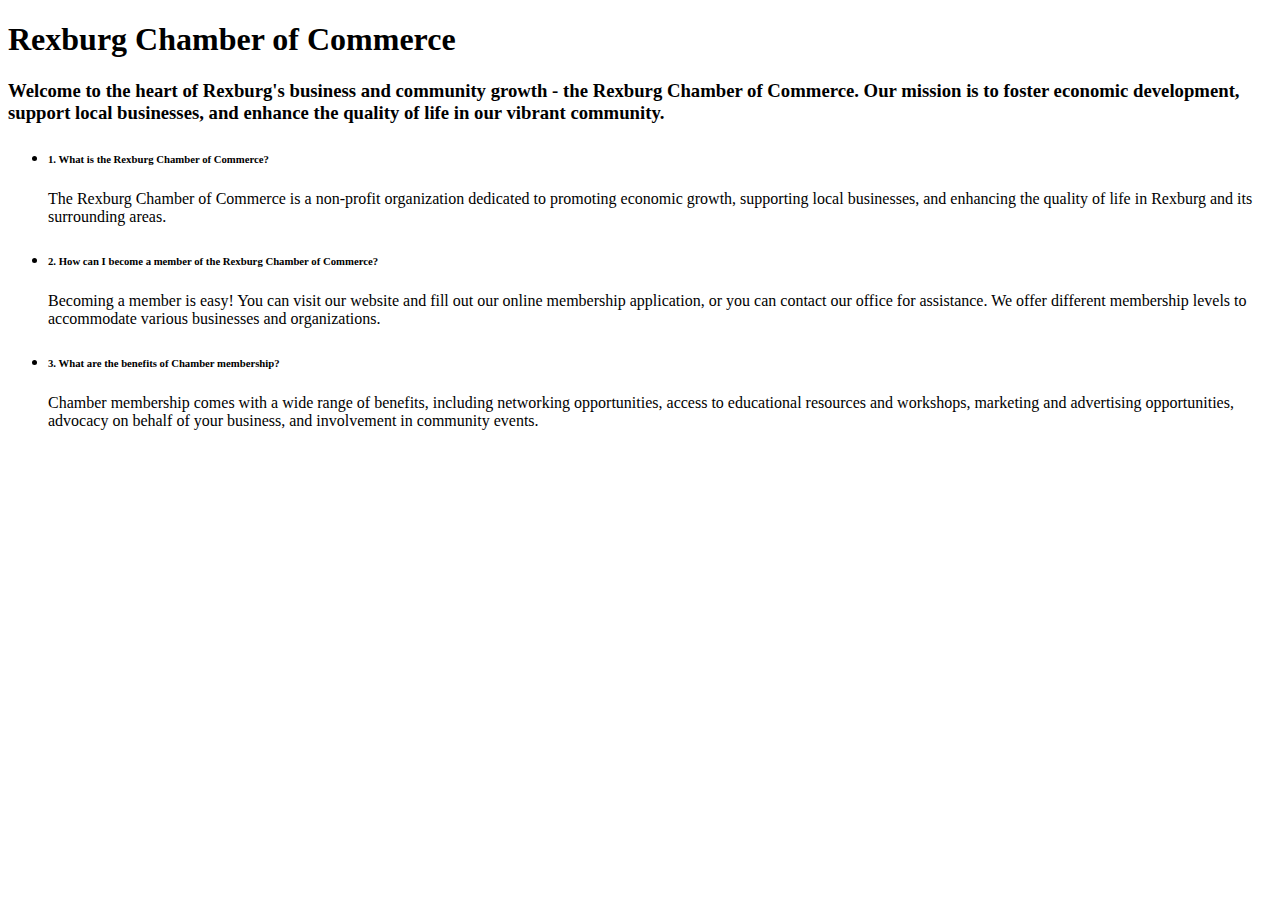
==== chamber/index.html @ 8ed0e090 "Index html chamber updated" ====
<!DOCTYPE html>
<html lang="en">
<head>
    <meta charset="UTF-8">
    <meta name="viewport" content="width=device-width, initial-scale=1.0">
    <link rel="stylesheet" href="styles/chamber-site-plan.css">
    <link rel="preconnect" href="https://fonts.googleapis.com">
    <link rel="preconnect" href="https://fonts.gstatic.com" crossorigin>
    <link href="https://fonts.googleapis.com/css2?family=Montserrat:wght@500;700&family=Roboto:wght@300;400;700&display=swap" rel="stylesheet">
    <title>Chamber Site Plan</title>
</head>
<body>
    <div class="main">
        <div class="name">
            <h1>Rexburg Chamber of Commerce</h1>
        </div>

        <div class="purpose">
            <h3>Welcome to the heart of Rexburg's business and community growth - the Rexburg Chamber of Commerce. Our mission is to foster economic development, support local businesses, and enhance the quality of life in our vibrant community.</h3>
        </div>

        <div class="scenarios">
            <ul>
                <li>
                    <h6>1. What is the Rexburg Chamber of Commerce?</h6>
                    The Rexburg Chamber of Commerce is a non-profit organization dedicated to promoting economic growth, supporting local businesses, and enhancing the quality of life in Rexburg and its surrounding areas.        
                </li>
                <li>
                    <h6>2. How can I become a member of the Rexburg Chamber of Commerce?</h6>
                    Becoming a member is easy! You can visit our website and fill out our online membership application, or you can contact our office for assistance. We offer different membership levels to accommodate various businesses and organizations.
                </li>
                <li>
                    <h6>3. What are the benefits of Chamber membership?</h6>
                    Chamber membership comes with a wide range of benefits, including networking opportunities, access to educational resources and workshops, marketing and advertising opportunities, advocacy on behalf of your business, and involvement in community events.
                </li>
            </ul>
        </div>

    </div>
</body>
</html>
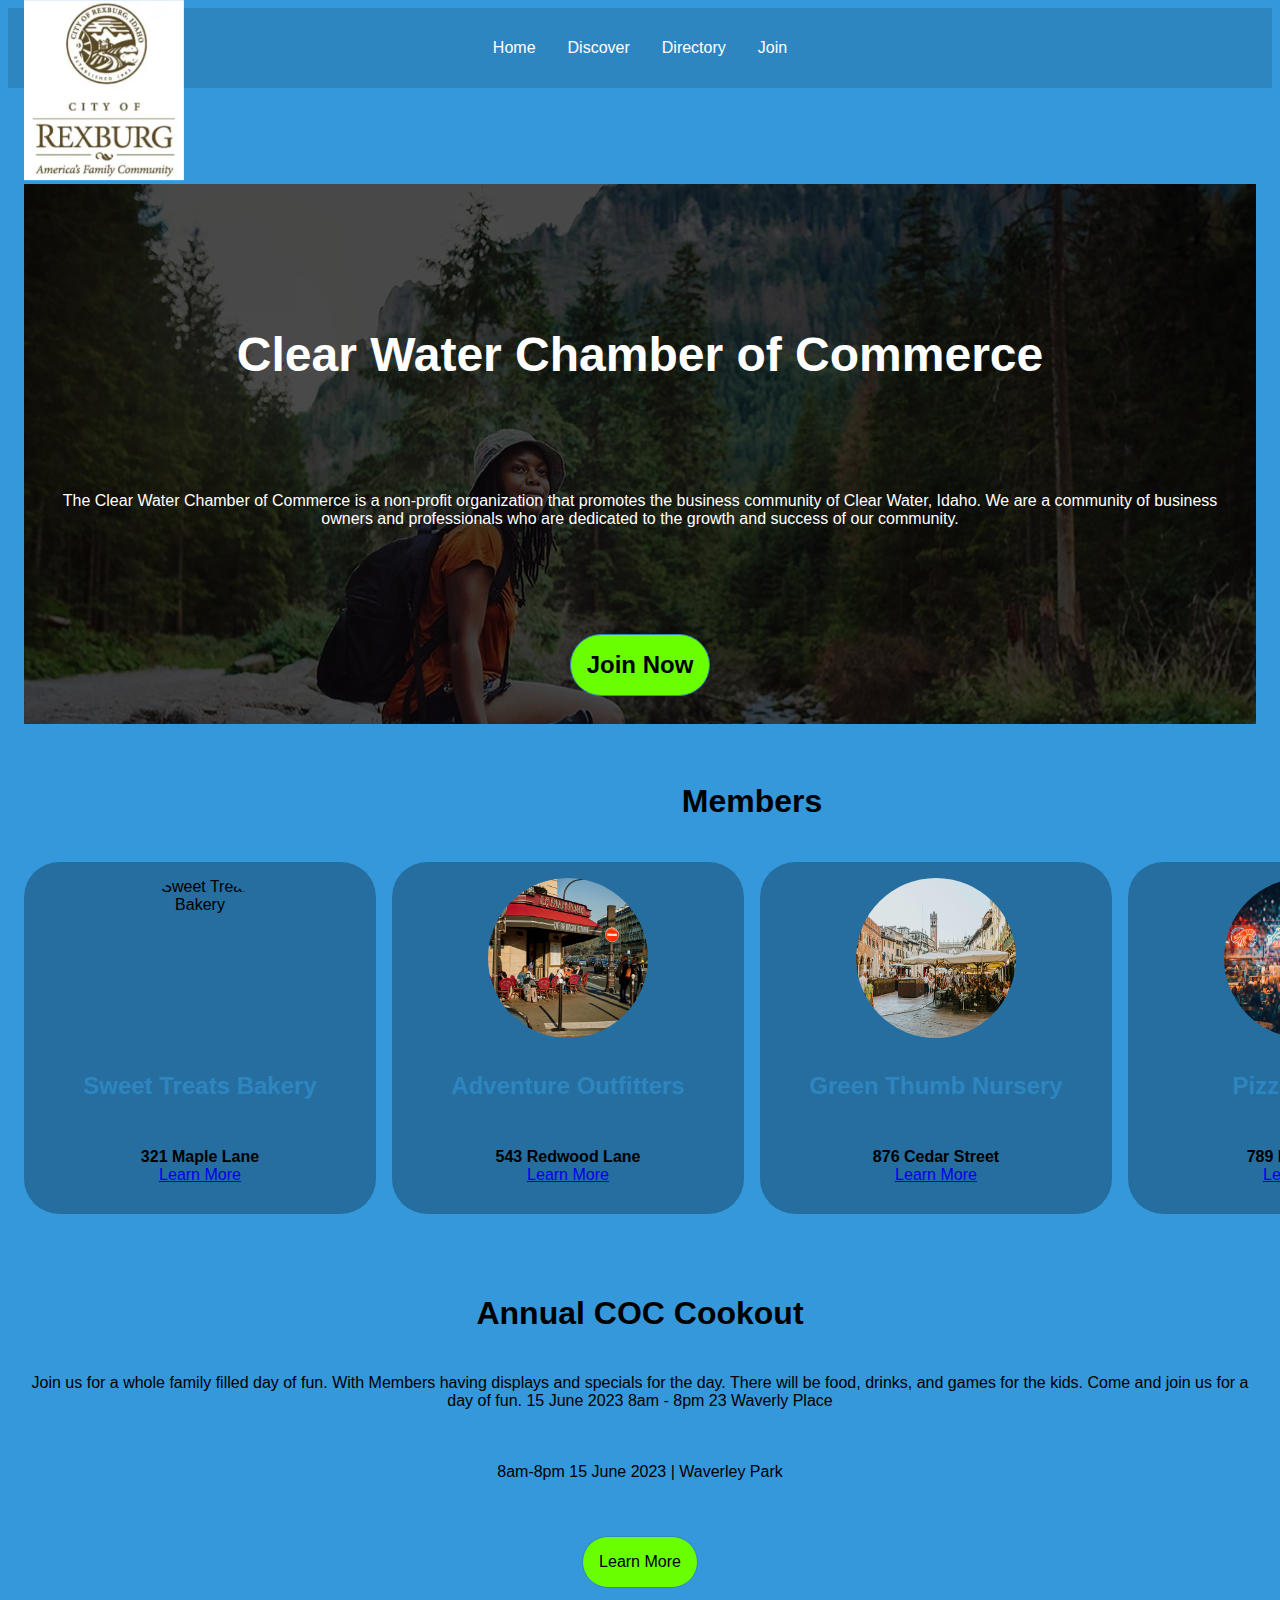
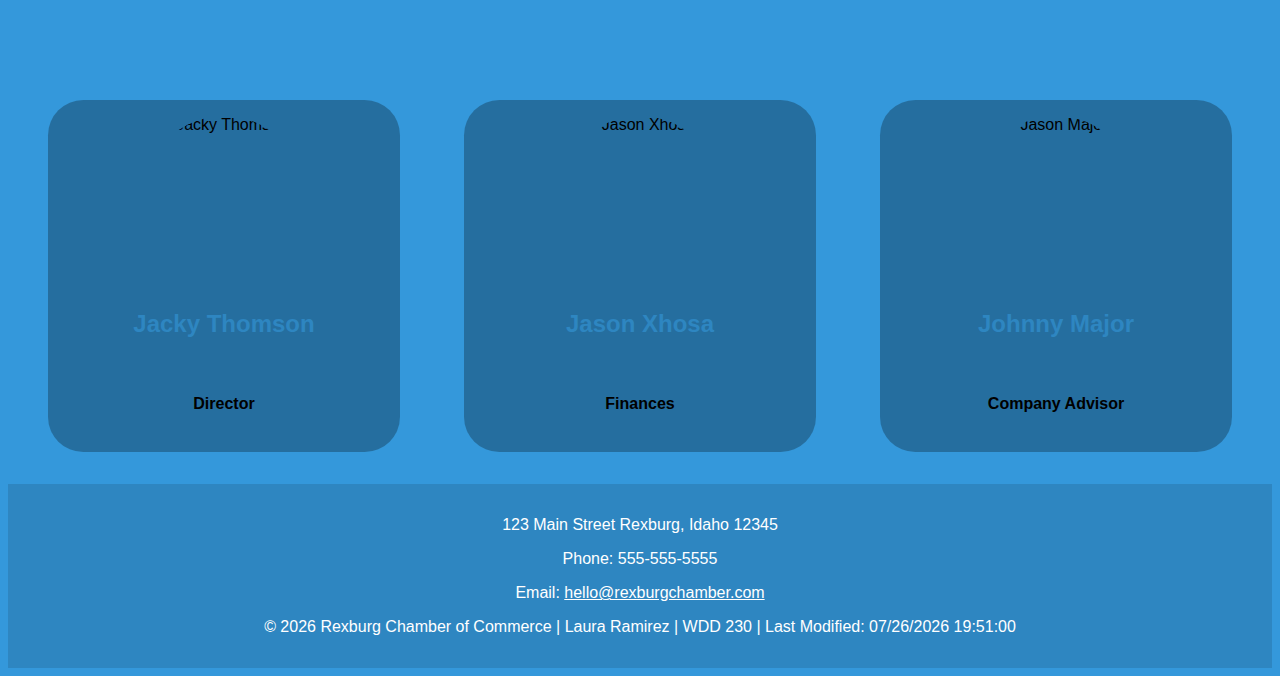
==== commit 3ee64249: "Enhancements" ====
--- a/chamber/index.html
+++ b/chamber/index.html
@@ -1,41 +1,142 @@
 <!DOCTYPE html>
 <html lang="en">
-<head>
-    <meta charset="UTF-8">
-    <meta name="viewport" content="width=device-width, initial-scale=1.0">
-    <link rel="stylesheet" href="styles/chamber-site-plan.css">
-    <link rel="preconnect" href="https://fonts.googleapis.com">
-    <link rel="preconnect" href="https://fonts.gstatic.com" crossorigin>
-    <link href="https://fonts.googleapis.com/css2?family=Montserrat:wght@500;700&family=Roboto:wght@300;400;700&display=swap" rel="stylesheet">
-    <title>Chamber Site Plan</title>
-</head>
-<body>
-    <div class="main">
-        <div class="name">
-            <h1>Rexburg Chamber of Commerce</h1>
-        </div>
+    <head>
+        <meta charset="UTF-8">
+        <meta http-equiv="X-UA-Compatible" content="IE=edge">
+        <meta name="viewport" content="width=device-width, initial-scale=1.0">
+        <meta name="author" content="Laura Ramirez">
+        <meta name="description"
+            content="Home page for the Rexburg Chamber of Commerce which includes a summary of information regarding the chamber and its members">
+        <meta name="title" content="Rexburg Chamber of Commerce">
+        <meta property="og:title" content="Rexburg Chamber of Commerce">
+        <meta property="og:description"
+            content="Discover page for the Rexburg Chamber of Commerce which includes a summary of information regarding the chamber and its members">
+        <meta property="og:image" content="images/rexburg-city.sgv">
+        <meta property="og:url" content="https://lauraramirez1942.github.io/wdd230/chamber">
+        <meta property="og:type" content="website">
+        <meta property="og:site_name" content="Rexburg Chamber of Commerce">
+        <meta property="og:locale" content="en_US">
+        
+        <link rel="stylesheet" href="https://cdn.jsdelivr.net/npm/normalize.css@8.0.1/normalize.css">
+        <link rel="stylesheet" href="styles/base.css">
+        <link rel="stylesheet" href="styles/larger.css">
 
-        <div class="purpose">
-            <h3>Welcome to the heart of Rexburg's business and community growth - the Rexburg Chamber of Commerce. Our mission is to foster economic development, support local businesses, and enhance the quality of life in our vibrant community.</h3>
-        </div>
+        <link rel="icon" href="images/rexburg-city.svg">
 
-        <div class="scenarios">
-            <ul>
-                <li>
-                    <h6>1. What is the Rexburg Chamber of Commerce?</h6>
-                    The Rexburg Chamber of Commerce is a non-profit organization dedicated to promoting economic growth, supporting local businesses, and enhancing the quality of life in Rexburg and its surrounding areas.        
-                </li>
-                <li>
-                    <h6>2. How can I become a member of the Rexburg Chamber of Commerce?</h6>
-                    Becoming a member is easy! You can visit our website and fill out our online membership application, or you can contact our office for assistance. We offer different membership levels to accommodate various businesses and organizations.
-                </li>
-                <li>
-                    <h6>3. What are the benefits of Chamber membership?</h6>
-                    Chamber membership comes with a wide range of benefits, including networking opportunities, access to educational resources and workshops, marketing and advertising opportunities, advocacy on behalf of your business, and involvement in community events.
-                </li>
+        <title>Rexburg Chamber of Commerce | Discover</title>
+    </head>
+    <body>
+        <section id="banner">
+            <h3 id="meeting-message">Come and join us this wednesday at 7PM for our weekly meet and greet.<span
+                id="close-banner">❌</span></h3>
+        </section>
+        <nav>
+            <img id="nav-logo" src="images/rexburg-city.webp" alt="Clear Water Chamber of Commerce Logo">
+            <div id="hamburger">
+                <svg xmlns="http://www.w3.org/2000/svg" height="48" width="48">
+                    <path d="M6 36v-3h36v3Zm0-10.5v-3h36v3ZM6 15v-3h36v3Z" />
+                </svg>
+            </div>
+            <div id="close-button">
+                <svg xmlns="http://www.w3.org/2000/svg" height="48" width="48">
+                    <path
+                        d="m12.45 37.65-2.1-2.1L21.9 24 10.35 12.45l2.1-2.1L24 21.9l11.55-11.55 2.1 2.1L26.1 24l11.55 11.55-2.1 2.1L24 26.1Z" />
+                </svg>
+            </div>
+            <ul id="menu-items">
+                <li class="menu-item"><a href="index.html">Home</a></li>
+                <li class="menu-item"><a href="discover.html">Discover</a></li>
+                <li class="menu-item"><a href="directory.html">Directory</a></li>
+                <li class="menu-item"><a href="join.html">Join</a></li>
             </ul>
-        </div>
+            <!-- Weather Place holder that will be automated to get are weather by Javascript -->
+            <div id="weather">
+            </div>
+        </nav>
+        <header>
+            <section class="hero">
+                <div class="hero-content">
+                    <h1>Clear Water Chamber of Commerce</h1>
+                    <p>
+                        The Clear Water Chamber of Commerce is a non-profit organization that
+                        promotes the business community of Clear Water, Idaho. We are a
+                        community of business owners and professionals who are dedicated to
+                        the growth and success of our community.
+                    </p>
+                    <a href="#">Join Now</a>
+                </div>
+            </section>
+        </header>
+        <main>
+            <!-- Member Showcase Section -->
+            <div id="members">
+                <h2 id="member-heading">Members</h2>
+                <section class="member">
+                </section>
+                <section class="member">
+                </section>
+                <section class="member">
+                </section>
+                <section class="member">
+                </section>
+            </div>
+            <!-- Events -->
+            <section class="events">
+                <!-- To be filled in by a JSON Document by Javascript code when called from server -->
+                <!-- Below is a sample of the layout -->
+                <div class="event-content">
+                    <h2>Annual COC Cookout</h2>
+                    <p class="event-description">
+                        Join us for a whole family filled day of fun. With Members having displays and specials for the day. There will be
+                        food, drinks, and games for the kids. Come and join us for a day of fun.
+                        15 June 2023 
+                        8am - 8pm
+                        23 Waverly Place 
+                    </p>
+                    <p class="event-details">
+                        8am-8pm 15 June 2023 |
+                        Waverley Park
+                    </p>
+                    <a class="event-button" href="discover.html">Learn More</a>
+                </div>
+            </section>
+            <!-- Chamber of Commerce Team -->
+            <div class="team">
+                <section class="team-member" id="team-member-1">
+                    <img src="images/headshot1.webp" alt="Jacky Thomson">
+                    <h2>Jacky Thomson</h2>
+                    <p>Director</p>
+                </section>
+                <section class="team-member" id="team-member-2">
+                    <img src="images/headshot2.webp" alt="Jason Xhosa">
+                    <h2>Jason Xhosa</h2>
+                    <p>Finances</p>
+                </section>
+                <section class="team-member" id="team-member-3">
+                    <img src="images/headshot3.webp" alt="Jason Major">
+                    <h2>Johnny Major</h2>
+                    <p>Company Advisor</p>
+                </section>
+            </div>
+        </main>
+        <footer>
+            <p>123 Main Street Rexburg, Idaho 12345</p>
+            <p>Phone: 555-555-5555</p>
+            <p>
+                Email:
+                <a href="mailto:hello@rexburgchamber.com"> hello@rexburgchamber.com</a>
+            </p>
+            <p id="footer-end">
+                &copy; <span id="copyYear"></span> Rexburg Chamber of Commerce |
+                Laura Ramirez | WDD 230 | <span id="lastModified"></span>
+            </p>
+        </footer>
 
-    </div>
-</body>
+        <script src="scripts/dates.js" defer></script>
+        <script src="scripts/visit.js" defer></script>
+        <script src="scripts/mobileMenu.js" defer></script>
+        <script src="scripts/weather.js" defer></script>
+        <script src="scripts/banner.js" defer></script>
+        <script src="scripts/showcase.js" defer></script>      
+    </body>
 </html>--- a/chamber/styles/base.css
+++ b/chamber/styles/base.css
@@ -0,0 +1,486 @@
+:root {
+  --primary-color: #3498db;
+  --secondary-color: black;
+  --accent1-color: #2e86c1;
+  --accent2-color: black;
+  --accent3-color: #2e86c1;
+  --heading-font: "Helvetica", sans-serif;
+  --paragraph-font: "Arial", sans-serif;
+  --headline-color-on-white: #3498db;
+  --headline-color-on-color: black;
+  --paragraph-color-on-white: #2e86c1;
+  --paragraph-color-on-color: #151718;
+  --paragraph-background-color: #3498db;
+  --nav-link-color: white;
+  --nav-background-color: #2e86c1;
+  --nav-hover-link-color: #e67e22;
+  --nav-hover-background-color: #d6eaf8;
+}
+
+html {
+  background-color: var(--primary-color);
+}
+
+body {
+  font-family: var(--paragraph-font);
+}
+
+h1, h2, h3, h4, h5, h6 {
+  font-family: var(--heading-font);
+  color: var(--headline-color-on-color);
+}
+
+#banner {
+  background-color: rgb(0, 0, 0);
+  
+  z-index: 11;
+  position: sticky;
+  width: 99%;
+  text-align: center;
+  padding: .1rem;
+}
+
+#banner p {
+  color: white;
+}
+
+#meeting-message {
+  color: white;
+}
+
+#banner span {
+  font-weight: 700;
+  float: right;
+  margin-right: 1rem;
+}
+
+nav {
+  background-color: var(--nav-background-color);
+  z-index: 10;
+  display: grid;
+  grid-template-columns: 1fr 1fr 1fr;
+  grid-template-rows: 1fr 0.11fr;
+  grid-gap: 1rem;
+  padding: 1rem;
+}
+
+nav ul {
+  display: none;
+  justify-content: space-around;
+  align-items: center;
+  justify-self: center;
+  list-style-type: none;
+  margin: 0;
+  padding: 0;
+}
+
+nav li {
+  margin: 1rem;
+  padding: 0;
+}
+
+nav a {
+  color: var(--nav-link-color);
+  text-decoration: none;
+  padding: 1rem;
+}
+
+nav a:hover {
+  background-color: var(--nav-hover-background-color);
+  color: var(--nav-hover-link-color);
+}
+
+#nav-logo {
+  height: auto;
+  grid-area: logo;
+  margin-left: 1rem;
+  margin-top: 1%;
+  width: 100%;
+  float: left;
+  grid-column: 1/2;
+  grid-row: 1/2;
+}
+
+#hamburger {
+  display: block;
+  grid-row: 1/2;
+  grid-column: 3/4;
+  justify-self: end;
+  padding-right: 1rem;
+  align-self: center;
+}
+
+#close-button {
+  display: none;
+  grid-row: 1/2;
+  grid-column: 3/4;
+  justify-self: end;
+  padding-right: 1rem;
+  align-self: center;
+}
+
+#weather {
+  grid-row: 2/3;
+  grid-column: 1/3;
+  color: white;
+}
+
+#weather p {
+  color: var(--nav-link-color);
+}
+
+#forecast {
+  grid-area: forecast;
+  background-color: var(--nav-background-color);
+  margin-right: 1rem;
+}
+
+header {
+  background-color: var(--paragraph-background-color);
+  padding: 1rem;
+  text-align: center;
+}
+
+.hero {
+  background-image: url("../images/hiking.webp");
+}
+
+.hero-content {
+  background-color: #000000b6;
+  z-index: 1;
+  padding: 1rem;
+  color: white;
+  margin: 0 auto;
+}
+
+.hero-content a {
+  color: rgb(30, 255, 236);
+}
+
+#members {
+  display: grid;
+  grid-template-columns: 1fr;
+  grid-template-rows: 0.1fr repeat(4, 1fr);
+  grid-gap: 1rem;
+  padding: 1rem;
+  text-align: center;
+  justify-items: center;
+}
+
+footer {
+  background-color: var(--nav-background-color);
+  color: white;
+  text-align: center;
+  margin-top: 3rem;
+  justify-items: center;
+  padding: 1rem;
+}
+
+footer p {
+  color: white;
+}
+
+footer a {
+  color: var(--nav-link-color);
+}
+
+.mobileMenu {
+  display: block;
+  text-align: center;
+  justify-items: center;
+  align-items: center;
+  padding: 1rem;
+}
+
+.hide {
+  display: none !important;
+}
+
+.show {
+  display: block !important;
+}
+
+#discover {
+  background-color: #fff;
+  padding: 2rem;
+  margin: 2rem;
+  border-radius: 10px;
+}
+
+#sidebar-grid {
+  display: grid;
+  grid-template-columns: 1fr;
+  grid-template-rows: 1fr 0.5fr;
+  grid-gap: 10px;
+  grid-template-areas: "main" "sidebar1";
+  text-align: center;
+}
+
+#sidebar {
+  grid-area: sidebar1;
+  color: #fff;
+  padding: 2rem;
+  margin: 1rem;
+  border-radius: 10px;
+  border-color: var(--accent1-color);
+  border-style: solid;
+  height: auto;
+  grid-row: 2 / 3;
+}
+
+.joinForm {
+  display: grid;
+  grid-template-columns: 1fr;
+  grid-template-rows: 0.1fr 1fr 0.4fr;
+  grid-template-areas: "header" "form" "table";
+  grid-gap: 1rem;
+  padding: 1rem;
+  justify-items: center;
+}
+
+.joinForm form {
+  border: 1px solid #445ba9;
+  padding: 0.5rem;
+  border-radius: 10px;
+  background-color: #445ba9;
+  grid-area: form;
+  max-width: 25rem;
+  width: 100%;
+}
+
+.joinForm h2 {
+  grid-area: header;
+  font-size: 2rem;
+  color: white;
+}
+
+form fieldset {
+  margin: 2rem 0;
+  border: 1px solid #445ba9;
+  padding: 0.5rem;
+  border-radius: 10px;
+  max-width: 25rem;
+  background-color: rgba(7, 7, 7, 0.247);
+}
+
+form legend {
+  color: white;
+  margin: 0 1rem;
+  padding: 0 0.5rem;
+}
+
+form label.top,
+form div {
+  display: block;
+  padding-top: 1rem;
+  color: white;
+  font-size: 0.8rem;
+}
+
+form label.top input,
+form label.top select {
+  --webkit-appearance: none;
+  display: block;
+  font-size: 1rem;
+  border: solid 1px grey;
+  border-radius: 4px;
+  padding: 0.75rem;
+  color: white;
+  width: 100%;
+  max-width: 20rem;
+  background-color: rgba(0, 0, 0, 0.1);
+}
+
+form label.sbs {
+  display: block;
+  padding: 0.75rem 0;
+  color: White;
+}
+
+form input.submitBtn {
+  border: none;
+  background-color: #9c2c13;
+  color: #fff;
+  border-radius: 1rem;
+  padding: 0.75rem;
+  margin: 0 0 2rem 2%;
+  width: 96%;
+  max-width: 30rem;
+}
+
+form label.top input:required {
+  border-left: 6px solid red;
+}
+
+form label.top input:required:valid {
+  border-left: 6px solid rgb(0, 255, 0);
+}
+
+form label.top input:focus {
+  outline: 3px solid #9757ffa3;
+}
+
+form textarea {
+  --webkit-appearance: none;
+  display: block;
+  font-size: 1rem;
+  border: solid 1px grey;
+  border-radius: 4px;
+  padding: 0.75rem;
+  color: white;
+  width: 100%;
+  max-width: 20rem;
+  background-color: rgba(0, 0, 0, 0.1);
+}
+
+.memberLevels {
+  background-color: rgba(7, 7, 7, 0.247);
+  text-align: center;
+  border: 1px solid #445ba9;
+  padding: 0.5rem;
+  border-radius: 10px;
+  max-width: 25rem;
+  grid-area: table;
+  height: 100%;
+}
+
+.memberLevels h3 {
+  color: white;
+}
+
+.memberLevels table {
+  border-collapse: collapse;
+  width: 100%;
+  font-size: 0.8rem;
+  text-align: left;
+  color: white;
+}
+
+.memberLevels th,
+.memberLevels td {
+  padding: 0.5rem;
+  border: 1px solid var(--accent3-color);
+}
+
+.memberLevels th {
+  background-color: #445ba9;
+  color: white;
+}
+
+.memberLevels tr:nth-child(even) {
+  background-color: #445ba9;
+}
+
+.memberLevels table caption {
+  font-weight: bold;
+  padding: 0.5rem;
+  caption-side: bottom;
+}
+
+.thankYou h2 {
+  color: white;
+  font-size: 5rem;
+  text-align: center;
+  padding: 1rem;
+}
+
+.thankYou p {
+  color: white;
+  font-size: 2rem;
+  text-align: center;
+  padding: 1rem;
+}
+
+
+
+.btn {
+  background-color: var(--accent1-color);
+  color: white;
+  border: black 1px solid;
+  border-radius: 10px;
+  font-size: 1rem;
+  cursor: pointer;
+  grid-area: btn;
+}
+
+.btn:hover,
+.active {
+  background-color: var(--accent2-color);
+}
+
+.directory {
+  display: grid;
+  grid-template-columns: 1fr;
+  grid-template-rows: 0.1fr 1fr;
+  grid-template-areas:
+    "header header"
+    "btn btn";
+  grid-gap: 1rem;
+  padding: 1rem;
+  justify-items: center;
+}
+
+.directory h1 {
+  grid-area: header;
+  font-size: 2rem;
+  color: white
+}
+
+.grid {
+  display: grid;
+  grid-template-columns: 1fr;
+  grid-template-rows: repeat(9, 1fr);
+  grid-gap: 1rem;
+  padding: 1rem;
+  text-align: center;
+  justify-items: center;
+}
+
+.grid a {
+  color: rgb(0, 217, 255);
+}
+
+.company-card {
+  display: flex;
+  flex-direction: column;
+  justify-content: space-between;
+  align-items: center;
+  background-color: rgba(0, 0, 0, 0.273);
+  max-width: 20rem;
+  width: 100%;
+  border-radius: 10%;
+  padding: 1rem;
+  margin: 1rem;
+}
+
+.company-logo img {
+  width: 100%;
+  height: auto;
+  border-radius: 10%;
+}
+
+.company-info {
+  color: white;
+}
+
+.list .company-info {
+  display: flex;
+  flex-direction: column;
+  justify-content: space-evenly;
+  align-items: center;
+  padding: 0.5rem;
+  border: 1px solid black;
+  border-radius: 10px;
+  margin: 0.5rem;
+  background-color: #fff;
+  color: black;
+
+}
+
+.list h3 {
+  color: black;
+}
+
+.list section:nth-child(even) {
+  background-color: rgb(221, 221, 221);
+}--- a/chamber/styles/larger.css
+++ b/chamber/styles/larger.css
@@ -0,0 +1,430 @@
+/* Overwrite base.css when width is more that 800px */
+@media screen and (min-width: 800px) {
+
+    #banner {
+      width: 99.7%;
+    }
+  
+    nav {
+      padding: 0;
+      margin: 0;
+      display: grid;
+      grid-template-columns: 1fr 1fr 1fr;
+      grid-template-rows: 5rem;
+      grid-template-areas: "logo nav weather";
+      align-items: center;
+      justify-items: center;
+      position: sticky;
+      top: 0;
+      min-width: 100%;
+      height: 5rem;
+    }
+  
+    #hamburger {
+      display: none;
+    }
+  
+    #close-button {
+      display: none;
+    }
+  
+    nav ul {
+      display: flex;
+      justify-content: space-around;
+      align-items: center;
+      justify-self: center;
+      list-style-type: none;
+      margin: 0;
+      padding: 0;
+    }
+  
+    nav li {
+      display: inline-block;
+      margin: 0;
+      padding: 0;
+    }
+  
+    nav a {
+      color: var(--nav-link-color);
+      text-decoration: none;
+      padding: 1em;
+      display: block;
+    }
+  
+    #nav-logo {
+      padding-top: 5rem;
+      height: auto;
+      z-index: 1;
+      grid-area: logo;
+      width: 10rem;
+      top: 0;
+      justify-self: start;
+    }
+  
+    #weather {
+      grid-row: 1/2;
+      grid-column: 3/4;
+      align-self: center;
+      justify-self: center;
+      display: grid;
+      grid-template-areas: "current forecast";
+      justify-items: end;
+      align-items: center;
+      padding: 0;
+      margin: 0;
+      width: 100%;
+      height: 100%;
+    }
+  
+    .hero-content {
+      display: grid;
+      grid-template-columns: 1fr;
+      grid-template-rows: 2fr 1fr 4fr 1fr 0.2fr;
+      grid-template-areas:
+        "blank"
+        "hero-header"
+        "hero-text"
+        "hero-button"
+        "hero-tabs";
+      margin-top: 5rem;
+      justify-items: center;
+      align-items: center;
+    }
+  
+    .hero-content h1 {
+      grid-area: hero-header;
+      font-size: 3rem;
+      font-weight: 700;
+      color: var(--hero-header-color);
+      margin: 0;
+      padding: 0;
+    }
+  
+    .hero-content p {
+      grid-area: hero-text;
+    }
+  
+    .hero-content a {
+      grid-area: hero-button;
+      font-size: 1.5rem;
+      font-weight: 700;
+      text-decoration: none;
+      color: black;
+      padding: 1rem;
+      border: 1px solid var(--nav-background-color);
+      background-color: rgb(106, 255, 0);
+      border-radius: 2rem;
+  
+    }
+  
+    #members {
+      display: grid;
+      grid-template-columns: repeat(4, 1fr);
+      grid-template-rows: 0.2fr 1fr;
+      grid-gap: 1rem;
+      padding: 1rem;
+      text-align: center;
+      justify-items: center;
+      height: 20rem;
+      margin-bottom: 10rem;
+    }
+  
+    #member-heading {
+      grid-column: 1 / 5;
+      grid-row: 1 / 2;
+      text-align: center;
+      font-size: 2rem;
+    }
+  
+    .member {
+      display: grid;
+      grid-template-columns: 1fr;
+      grid-template-rows: 1fr 1fr 1fr;
+      grid-template-areas:
+        "team-member-image"
+        "team-member-name"
+        "team-member-position";
+      grid-gap: 1rem;
+      padding: 1rem;
+      text-align: center;
+      height: 20rem;
+      align-items: center;
+      background-color: rgba(0, 0, 0, 0.273);
+      width: 20em;
+      border-radius: 10%;
+    }
+  
+    .member img {
+      border-radius: 50%;
+      width: 10rem;
+      height: 10rem;
+      grid-area: team-member-image;
+      justify-self: center;
+    }
+  
+    .member h2 {
+      grid-area: team-member-name;
+      font-size: 1.5rem;
+      font-weight: 700;
+      margin: 0;
+      padding: 0;
+      color: var(--accent3-color);
+    }
+  
+    .member p {
+      grid-area: team-member-position;
+      font-size: 1rem;
+      font-weight: 700;
+      margin: 0;
+      padding: 0;
+      color: var(--accent2-color);
+    }
+  
+  
+    .events {
+      display: grid;
+      grid-template-columns: 1fr;
+      grid-template-rows: 2fr;
+      grid-gap: 1rem;
+      padding: 1rem;
+      text-align: center;
+      height: 20rem;
+    }
+  
+    .events img {
+      width: 100%;
+      height: 20rem;
+      grid-area: 1/1/4/2;
+    }
+  
+    .event-content {
+      grid-area: 1/1/3/2;
+      display: grid;
+      grid-template-columns: 1fr;
+      grid-template-rows: 1fr 1fr 1fr;
+      z-index: 2;
+    }
+  
+    .event-content h2 {
+      grid-column: 1 / 2;
+      grid-row: 1 / 2;
+      text-align: center;
+      font-size: 2rem;
+    }
+  
+    .event-description {
+      grid-column: 1 / 2;
+      grid-row: 2 / 3;
+      text-align: center;
+      font-size: 1rem;
+    }
+  
+    .event-details {
+      grid-column: 1 / 2;
+      grid-row: 3 / 4;
+      text-align: center;
+      font-size: 1rem;
+    }
+  
+    .event-button {
+      grid-column: 1 / 2;
+      grid-row: 4 / 5;
+      justify-self: center;
+      text-align: center;
+      font-size: 1rem;
+      text-decoration: none;
+      color: black;
+      max-width: 20rem;
+      padding: 1rem;
+      border: 1px solid var(--nav-background-color);
+      background-color: rgb(106, 255, 0);
+      border-radius: 2rem;
+    }
+  
+    .team {
+      display: grid;
+      grid-template-columns: repeat(3, 1fr);
+      grid-template-rows: 1fr;
+      grid-template-areas: "team-member-1 team-member-2 team-member-3";
+      grid-gap: 1rem;
+      padding: 1rem;
+      text-align: center;
+      justify-items: center;
+      height: 20rem;
+      margin-top: 5rem ;
+    }
+  
+    .team-member {
+      display: grid;
+      grid-template-columns: 1fr;
+      grid-template-rows: 1fr 1fr 1fr;
+      grid-template-areas:
+        "team-member-image"
+        "team-member-name"
+        "team-member-position";
+      grid-gap: 1rem;
+      padding: 1rem;
+      text-align: center;
+      height: 20rem;
+      align-items: center;
+      background-color: rgba(0, 0, 0, 0.273);
+      width: 20em;
+      border-radius: 10%;
+    }
+  
+    .team-member img {
+      border-radius: 50%;
+      width: 10rem;
+      height: 10rem;
+      grid-area: team-member-image;
+      justify-self: center;
+    }
+  
+    .team-member h2 {
+      grid-area: team-member-name;
+      font-size: 1.5rem;
+      font-weight: 700;
+      margin: 0;
+      padding: 0;
+      color: var(--accent3-color);
+    }
+  
+    .team-member p {
+      grid-area: team-member-position;
+      font-size: 1rem;
+      font-weight: 700;
+      margin: 0;
+      padding: 0;
+      color: var(--accent2-color);
+    }
+  
+    #team-member-1 {
+      grid-area: team-member-1;
+    }
+  
+    #team-member-2 {
+      grid-area: team-member-2;
+    }
+  
+    #team-member-3 {
+      grid-area: team-member-3;
+    }
+  
+    footer {
+      background-color: var(--nav-background-color);
+      color: white;
+      text-align: center;
+      margin-top: 3rem;
+      justify-items: center;
+      padding: 1rem;
+    }
+  
+    footer a {
+      color: white;
+    }
+  
+    footer p {
+      color: white;
+    }
+  
+    
+  
+    /* Start of CSS Unique to the Discover */
+  
+    #discover {
+      background-color: #fff;
+      padding: 2rem;
+      margin: 2rem;
+      border-radius: 10px;
+    }
+  
+    #sidebar-grid {
+      display: grid;
+      grid-template-columns: 0.5fr 1fr;
+      grid-template-rows: 0.35fr 1fr;
+      grid-gap: 10px;
+      grid-template-areas: "sidebar1 main";
+      text-align: center;
+    }
+  
+    #sidebar {
+      grid-area: sidebar1;
+      color: #fff;
+      padding: 2rem;
+      margin: 2rem;
+      border-radius: 10px;
+      border-color: var(--accent1-color);
+      border-style: solid;
+      position: sticky;
+      top: 25%;
+      height: auto;
+      grid-row: 1 / 2;
+    }
+  
+    /* #days-between,
+    #last-date {
+      color: aquamarine;
+    } */
+  
+    #detailed-events {
+      grid-area: main;
+      color: #fff;
+      padding-top: 2rem;
+      margin-top: 2rem;
+      margin-bottom: 2rem;
+      margin-right: 2rem;
+      border-radius: 10px;
+      border-color: var(--accent1-color);
+      border-style: solid;
+      grid-row: 1/3;
+    }
+  
+    .local-interest img {
+      width: 50%;
+      height: auto;
+      border-radius: 10%;
+    }
+  
+    .local-interest img:hover {
+      transform: scale(1.1);
+      transition: 0.5s;
+      box-shadow: 0 0 10px var(--nav-link-color);
+    }
+  
+    .joinForm {
+      grid-template-columns: 1fr 1fr;
+      grid-template-rows: 0.1fr 1fr;
+      grid-template-areas:
+        "header header"
+        "form table";
+    }
+  
+    form label.sbs {
+      padding: 0.4rem 0;
+    }
+  
+    .memberLevels {
+      height: 40%;
+      position: sticky;
+      top: 25%;
+    }
+  
+    /* CSS for Discover Page */
+  
+    .grid {
+      grid-template-columns: repeat(3, 1fr);
+      grid-template-rows: repeat(3, 1fr);
+    }
+  
+    .list .company-info {
+      flex-direction: row;
+    }
+  
+    .list .company-info:hover {
+      transform: scale(1.1);
+      transition: 0.5s;
+      box-shadow: 0 0 10px var(--nav-link-color);
+    }
+  
+  
+  }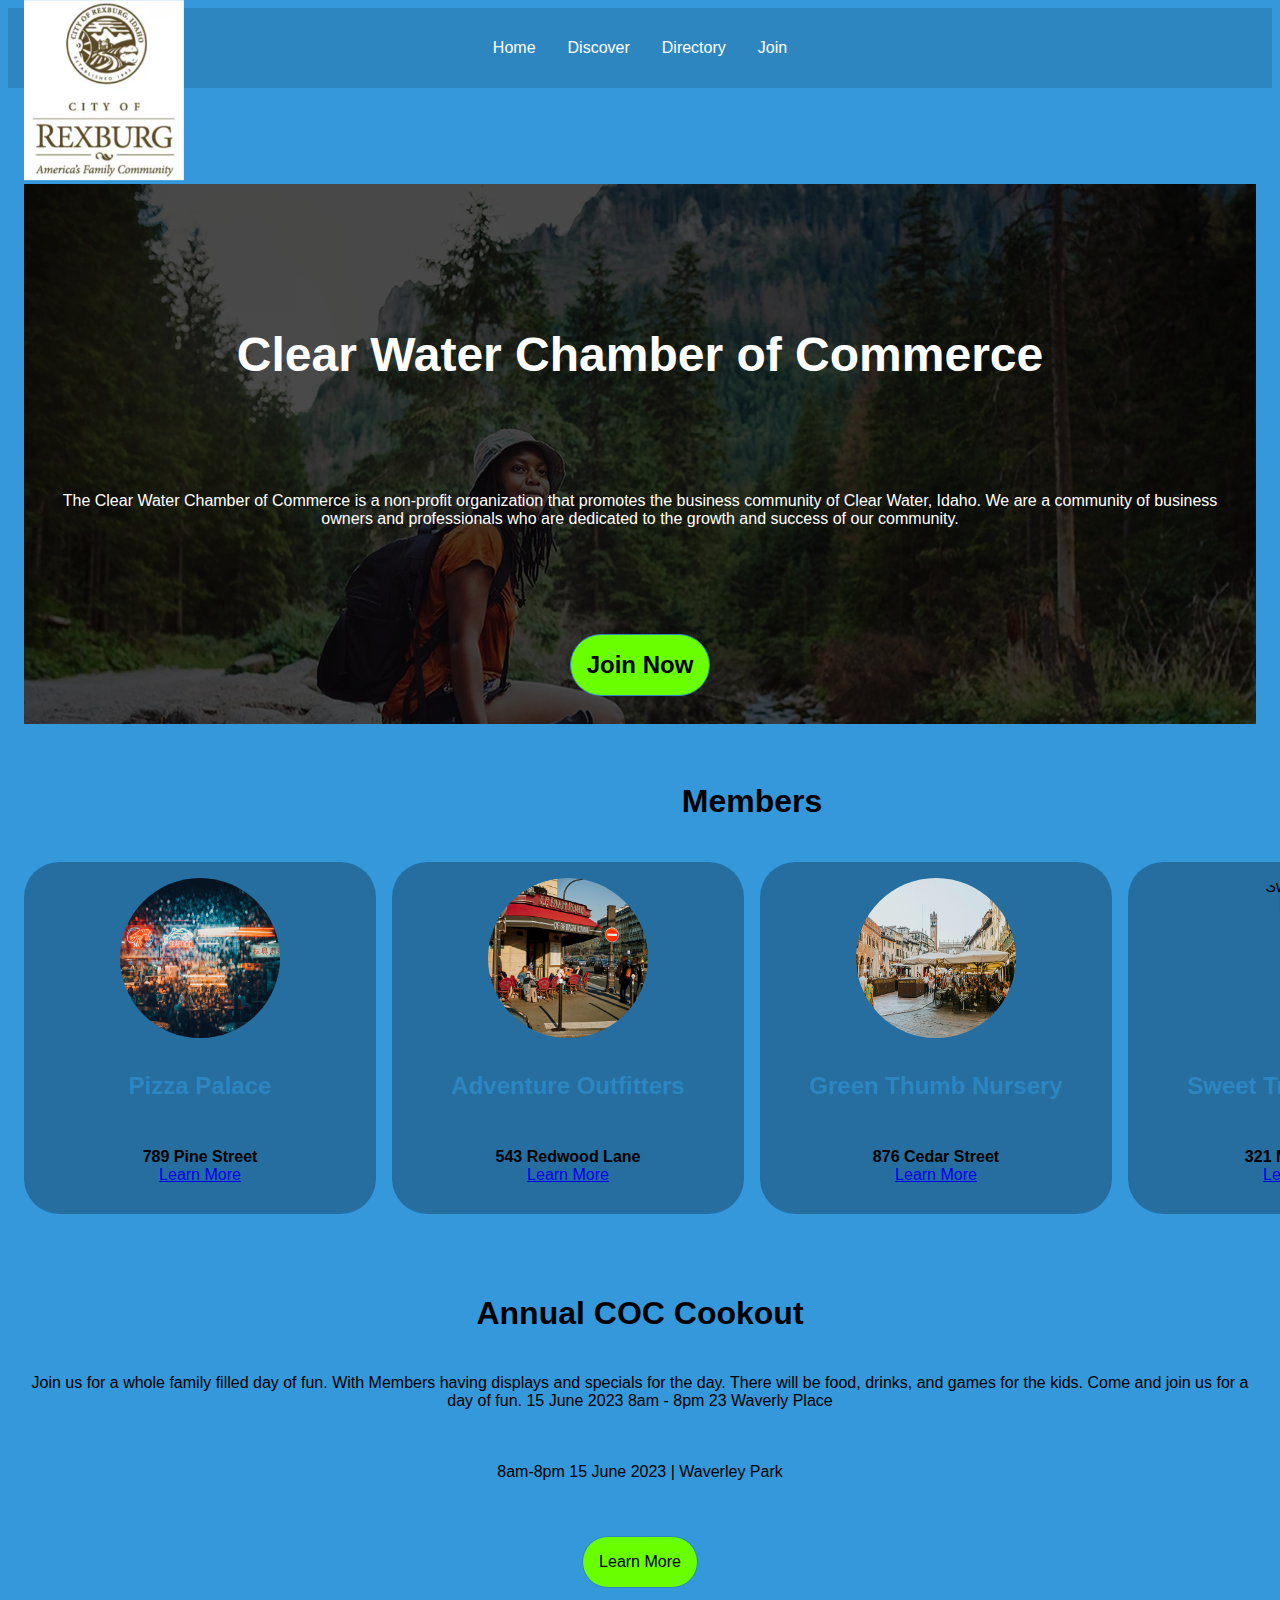
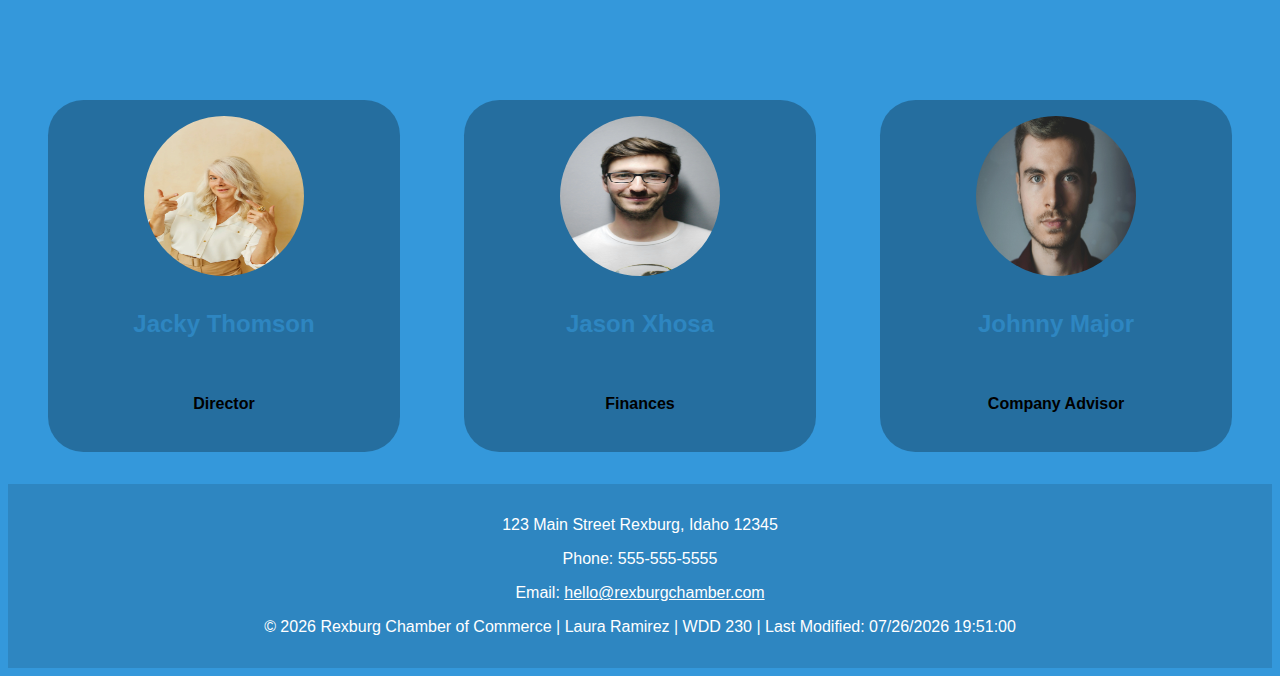
==== commit 78a4bd70: "Profile images updated" ====
--- a/chamber/index.html
+++ b/chamber/index.html
@@ -103,17 +103,17 @@
             <!-- Chamber of Commerce Team -->
             <div class="team">
                 <section class="team-member" id="team-member-1">
-                    <img src="images/headshot1.webp" alt="Jacky Thomson">
+                    <img src="images/profile-1.webp" alt="Jacky Thomson">
                     <h2>Jacky Thomson</h2>
                     <p>Director</p>
                 </section>
                 <section class="team-member" id="team-member-2">
-                    <img src="images/headshot2.webp" alt="Jason Xhosa">
+                    <img src="images/profile-2.webp" alt="Jason Xhosa">
                     <h2>Jason Xhosa</h2>
                     <p>Finances</p>
                 </section>
                 <section class="team-member" id="team-member-3">
-                    <img src="images/headshot3.webp" alt="Jason Major">
+                    <img src="images/profile-3.webp" alt="Jason Major">
                     <h2>Johnny Major</h2>
                     <p>Company Advisor</p>
                 </section>
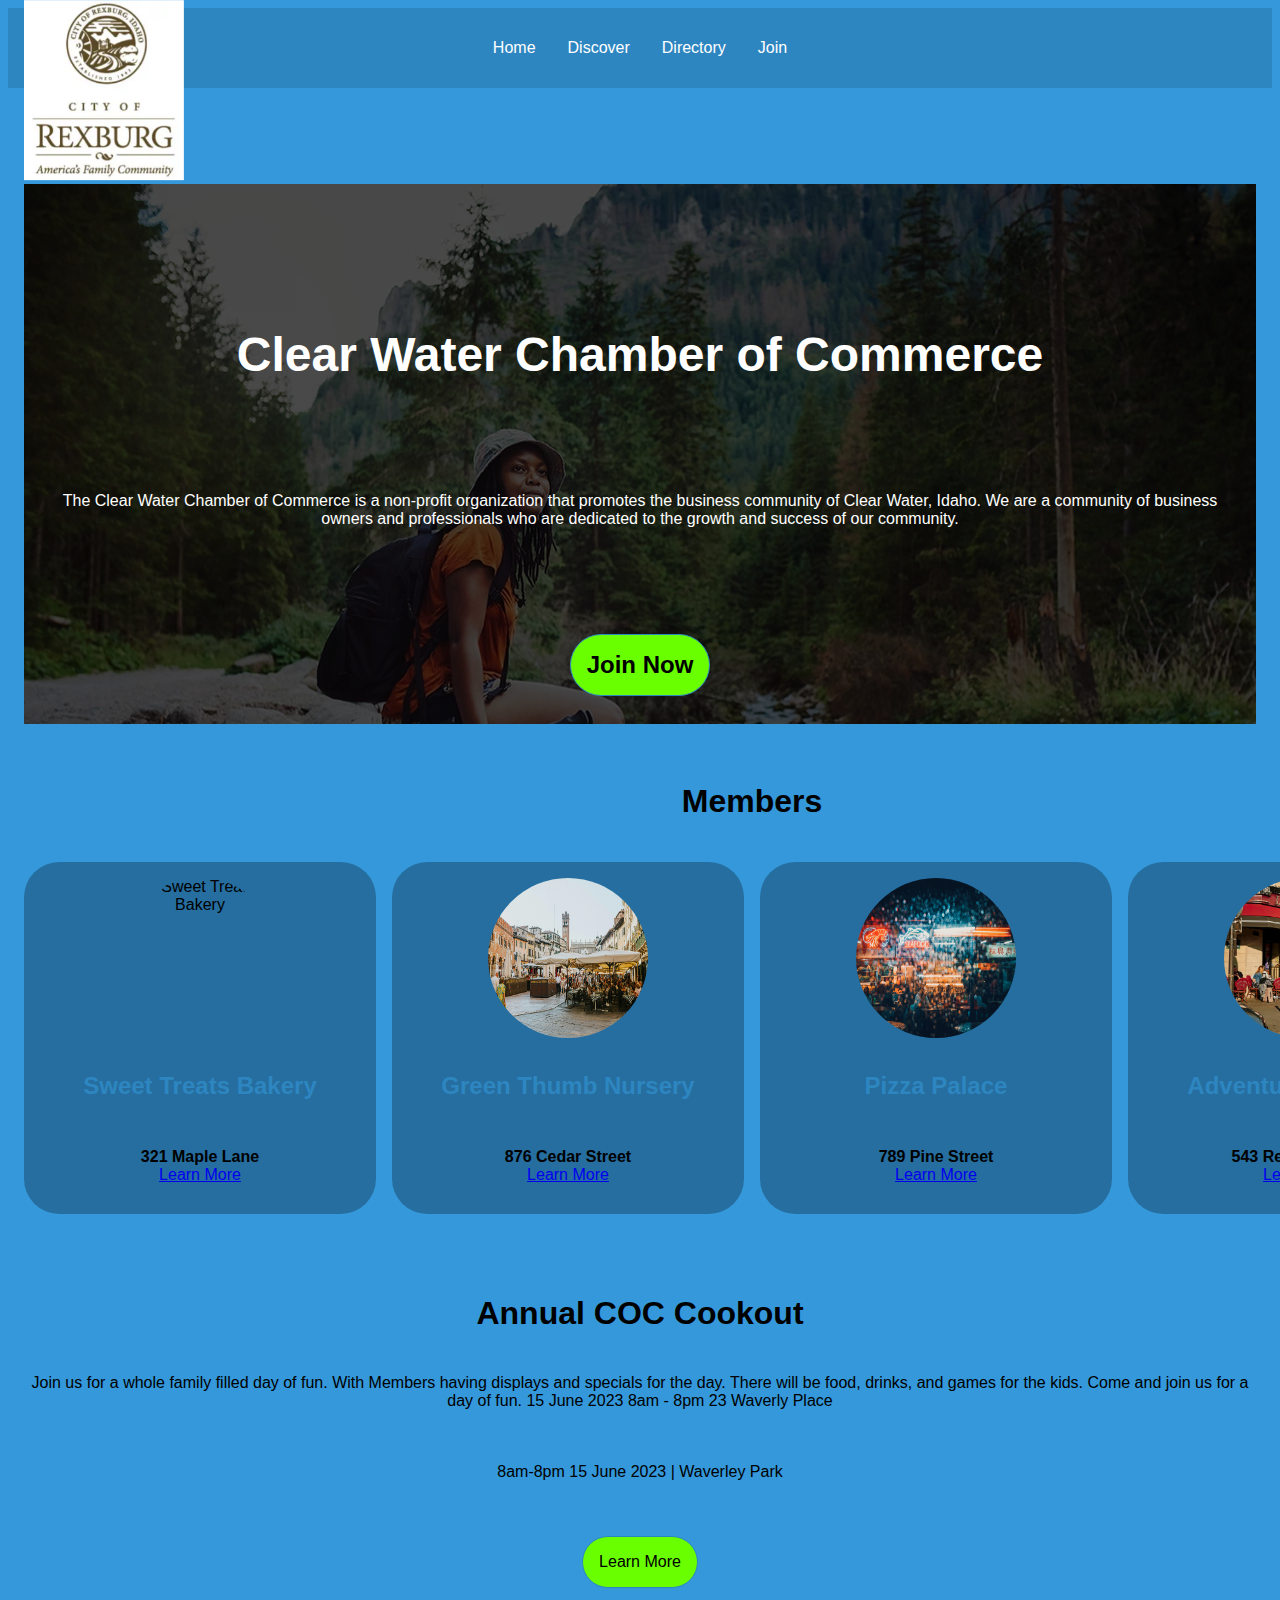
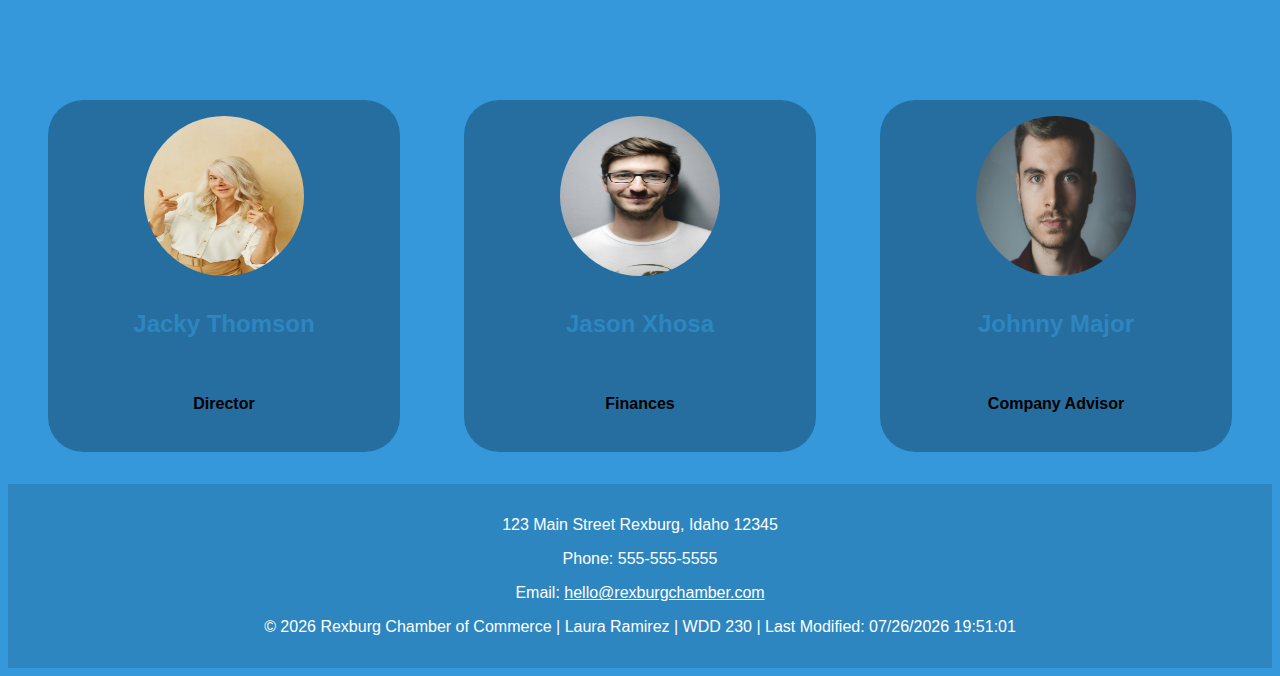
==== commit e0005965: "Improvements" ====
--- a/chamber/index.html
+++ b/chamber/index.html
@@ -133,7 +133,6 @@
         </footer>
 
         <script src="scripts/dates.js" defer></script>
-        <script src="scripts/visit.js" defer></script>
         <script src="scripts/mobileMenu.js" defer></script>
         <script src="scripts/weather.js" defer></script>
         <script src="scripts/banner.js" defer></script>
